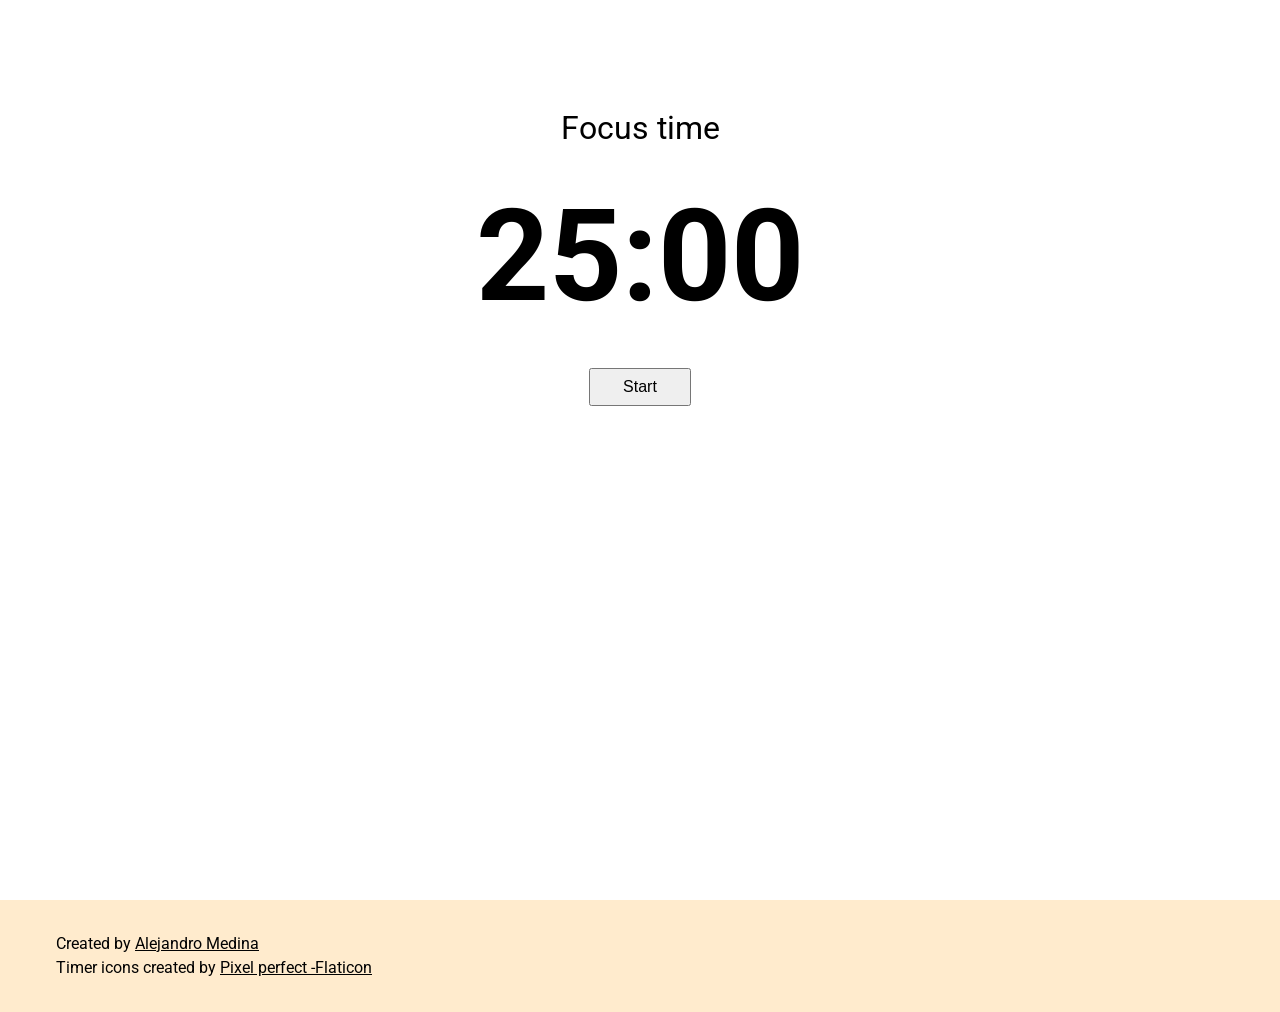
==== src/index.html @ e8b766b2 "Add function to stop a current timer and count pomodoros" ====
<!DOCTYPE html>
<html lang="en">

<head>
  <meta charset="UTF-8">
  <meta http-equiv="X-UA-Compatible" content="IE=edge">
  <meta name="viewport" content="width=device-width, initial-scale=1.0">
  <title>Pomodoro App</title>

  <link rel="shortcut icon" href="favicon.ico" type="image/x-icon">

  <!-- Main style sheets -->
  <link rel="stylesheet" href="reset.css">
  <link rel="stylesheet" href="main.css">

  <!-- Fonts: Roboto -->
  <link rel="preconnect" href="https://fonts.googleapis.com">
  <link rel="preconnect" href="https://fonts.gstatic.com" crossorigin>
  <link href="https://fonts.googleapis.com/css2?family=Roboto:wght@400;500;700&display=swap" rel="stylesheet">
</head>

<body>
  <main>
    <div class="container">
      <div class="app">
        <div class="pomodoro">
          <div class="pomodoro__header">
            <p id="pomodoro-title"></p>
          </div>
          <div class="pomodoro__timer">
            <p class="time">
              <span class="minutes">00</span>:<span class="seconds">00</span>
            </p>
          </div>
          <div class="pomodoro__footer">
            <button data-action="start" class="btn" id="action-button">
              Start
            </button>
            <button class="btn" id="stop-button">
              Stop
            </button>
          </div>
        </div>
      </div>
    </div>
  </main>
  <footer>
    <div class="container">
      <div class="links">
        <p>
          Created by
          <a href="https://github.com/alejandro-medina" target="_blank" rel="noreferrer"> Alejandro Medina
          </a>
        </p>
        <p>
          Timer icons created by
          <a href="https://www.flaticon.com/free-icons/timer" target="_blank" title="timer icons"> Pixel perfect -Flaticon</a>
        </p>
      </div>
    </div>
  </footer>

  <script src="./js/index.js"></script>
</body>

</html>
---- src/main.css ----
* {
  box-sizing: border-box;
}

html, body, main {
  height: 100%;
}

body {
  font-family: 'Roboto', sans-serif;
}

.container {
  max-width: 1200px;
  margin: 0 auto;
  height: 100%;
  padding: 0 1rem;
}

.app {
  padding: 1rem;
  height: 100%;
}

/* General sytles for component */

.btn {
  padding: .5rem 2rem;
  font-size: 1rem;
  cursor: pointer;
}

/* Styles for the pomodoro App */
.pomodoro {
  padding-top: 1rem;
}

.pomodoro .pomodoro__header {
  padding: 1rem 0;
  margin-bottom: 1rem;
}

.pomodoro .pomodoro__header p {
  text-align: center;
  font-size: 1.2rem;
}

.pomodoro .pomodoro__timer {
  padding: 1rem 0;
  margin-bottom: 1rem;
}

.pomodoro .pomodoro__timer p.time {
  font-size: 5rem;
  text-align: center;
  font-weight: bolder;
}

.pomodoro__footer {
  text-align: center;
  padding: 1rem 0;
  margin-bottom: 1rem;
}

.pomodoro__footer #stop-button {
  display: none;
}

footer {
  padding: 2rem 0;
  background-color: blanchedalmond;
}

footer .links p, footer .links a {
  color: #020202;
}

footer .links p {
  margin: 0;
  line-height: 1.5;
}

@media screen and (min-width: 768px) {
  .app {
    padding: 80px;
  }
  .pomodoro .pomodoro__header p {
    font-size: 2rem;
  }
  .pomodoro .pomodoro__timer p.time {
    font-size: 8rem;
  }
}
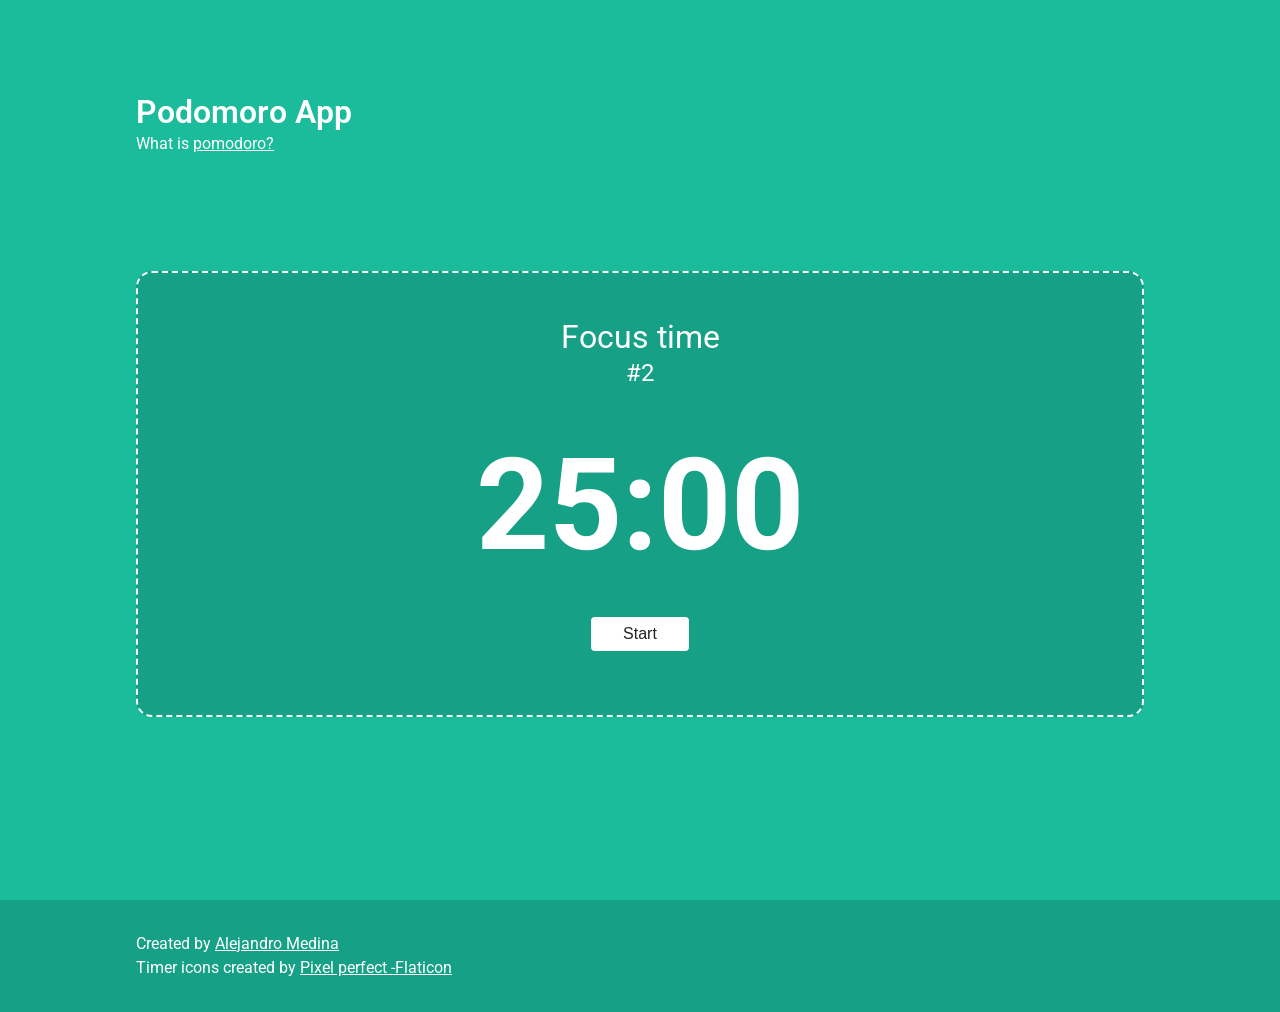
==== commit 48df74b6: "Update app style and add header" ====
--- a/src/index.html
+++ b/src/index.html
@@ -23,22 +23,34 @@
   <main>
     <div class="container">
       <div class="app">
-        <div class="pomodoro">
-          <div class="pomodoro__header">
-            <p id="pomodoro-title"></p>
-          </div>
-          <div class="pomodoro__timer">
-            <p class="time">
-              <span class="minutes">00</span>:<span class="seconds">00</span>
-            </p>
-          </div>
-          <div class="pomodoro__footer">
-            <button data-action="start" class="btn" id="action-button">
-              Start
-            </button>
-            <button class="btn" id="stop-button">
-              Stop
-            </button>
+
+        <header>
+          <h1>Podomoro App</h1>
+          <p>What is
+            <a target="_blank" href="https://en.wikipedia.org/wiki/Pomodoro_Technique">
+              pomodoro?
+            </a>
+          </p>
+        </header>
+        <div class="pomo-container">
+          <div class="pomodoro">
+            <div class="pomodoro__header">
+              <p id="pomodoro-title"></p>
+              <p id="total-pomodoro">#2</p>
+            </div>
+            <div class="pomodoro__timer">
+              <p class="time">
+                <span class="minutes">00</span>:<span class="seconds">00</span>
+              </p>
+            </div>
+            <div class="pomodoro__footer">
+              <button data-action="start" class="btn" id="action-button">
+                Start
+              </button>
+              <button class="btn" id="stop-button">
+                Stop
+              </button>
+            </div>
           </div>
         </div>
       </div>
--- a/src/main.css
+++ b/src/main.css
@@ -1,5 +1,9 @@
 * {
   box-sizing: border-box;
+}
+
+a {
+  color: inherit;
 }
 
 html, body, main {
@@ -8,6 +12,8 @@
 
 body {
   font-family: 'Roboto', sans-serif;
+  background-color: #1abc9c;
+  color: white;
 }
 
 .container {
@@ -20,6 +26,8 @@
 .app {
   padding: 1rem;
   height: 100%;
+  display: flex;
+  flex-direction: column;
 }
 
 /* General sytles for component */
@@ -30,9 +38,28 @@
   cursor: pointer;
 }
 
+header {
+  padding: 1rem 0;
+}
+
+header h1 {
+  font-size: 2rem;
+  font-weight: 600;
+  margin-bottom: 8px;
+}
+
 /* Styles for the pomodoro App */
+.pomo-container {
+  flex-grow: 1;
+  display: flex;
+}
 .pomodoro {
-  padding-top: 1rem;
+  width: 100%;
+  padding: 2rem;
+  background-color: #16a085;
+  border: 2px dashed white;
+  border-radius: 1rem;
+  align-self: center;
 }
 
 .pomodoro .pomodoro__header {
@@ -42,7 +69,8 @@
 
 .pomodoro .pomodoro__header p {
   text-align: center;
-  font-size: 1.2rem;
+  font-size: 1.5rem;
+  margin-bottom: 8px;
 }
 
 .pomodoro .pomodoro__timer {
@@ -62,17 +90,24 @@
   margin-bottom: 1rem;
 }
 
+.pomodoro__footer button.btn {
+  background-color: white;
+  color: #222222;
+  border: none;
+  border-radius: 4px;
+}
+
 .pomodoro__footer #stop-button {
   display: none;
 }
 
 footer {
   padding: 2rem 0;
-  background-color: blanchedalmond;
+  background-color: #16a085;
 }
 
 footer .links p, footer .links a {
-  color: #020202;
+  color: white;
 }
 
 footer .links p {
@@ -84,7 +119,13 @@
   .app {
     padding: 80px;
   }
-  .pomodoro .pomodoro__header p {
+  header .container > div {
+    padding: 0 80px;
+  }
+  footer .links {
+    padding: 0 80px;
+  }
+  .pomodoro .pomodoro__header p#pomodoro-title {
     font-size: 2rem;
   }
   .pomodoro .pomodoro__timer p.time {
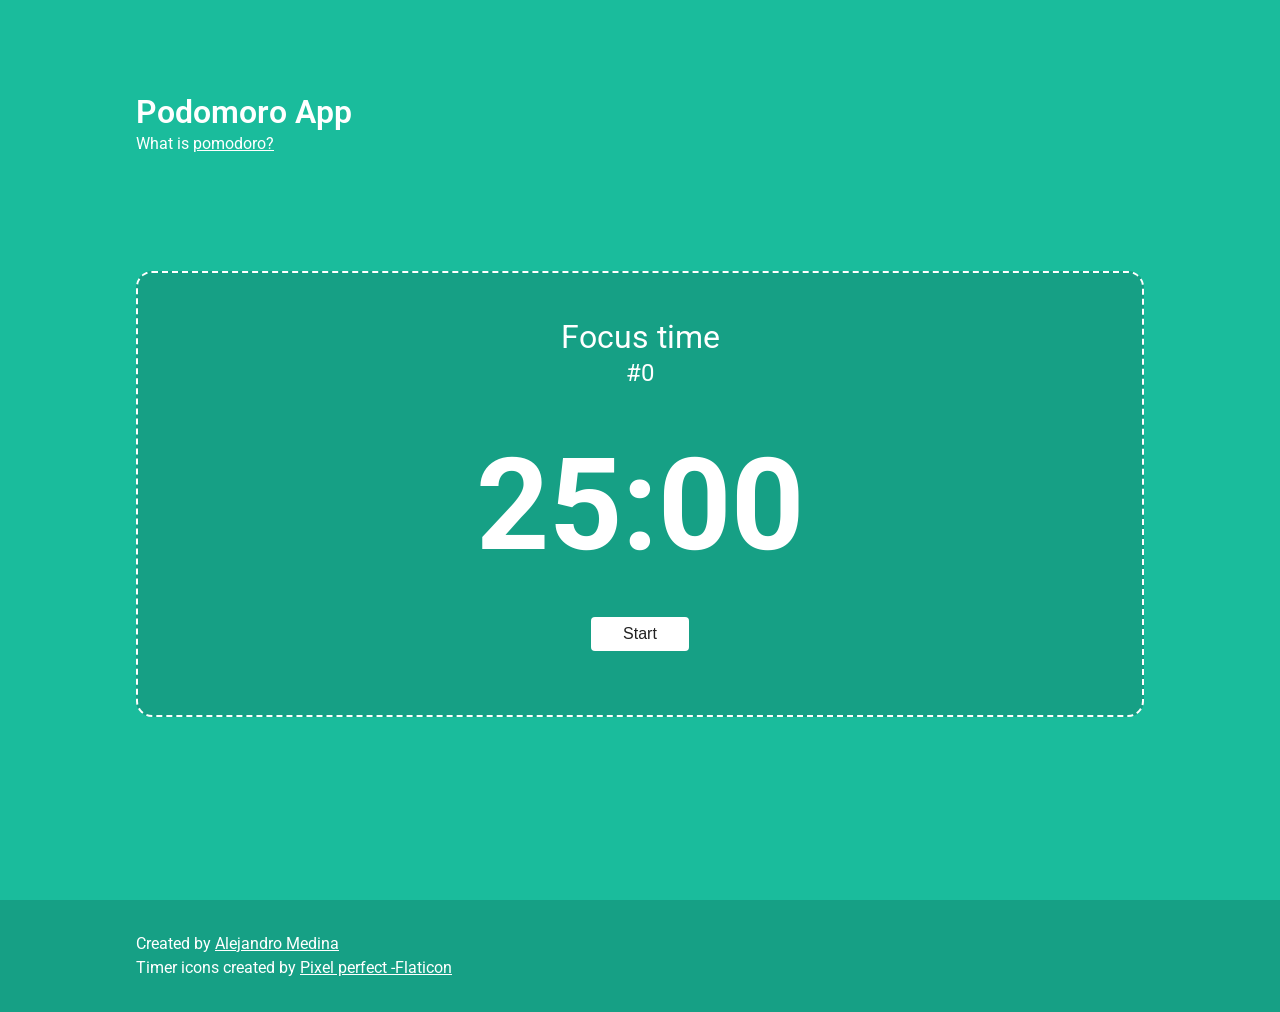
==== commit 9d09bc50: "Show in view number of total pomodoros done" ====
--- a/src/index.html
+++ b/src/index.html
@@ -36,7 +36,7 @@
           <div class="pomodoro">
             <div class="pomodoro__header">
               <p id="pomodoro-title"></p>
-              <p id="total-pomodoro">#2</p>
+              <p>#<span id="total-pomodoro"></span></p>
             </div>
             <div class="pomodoro__timer">
               <p class="time">
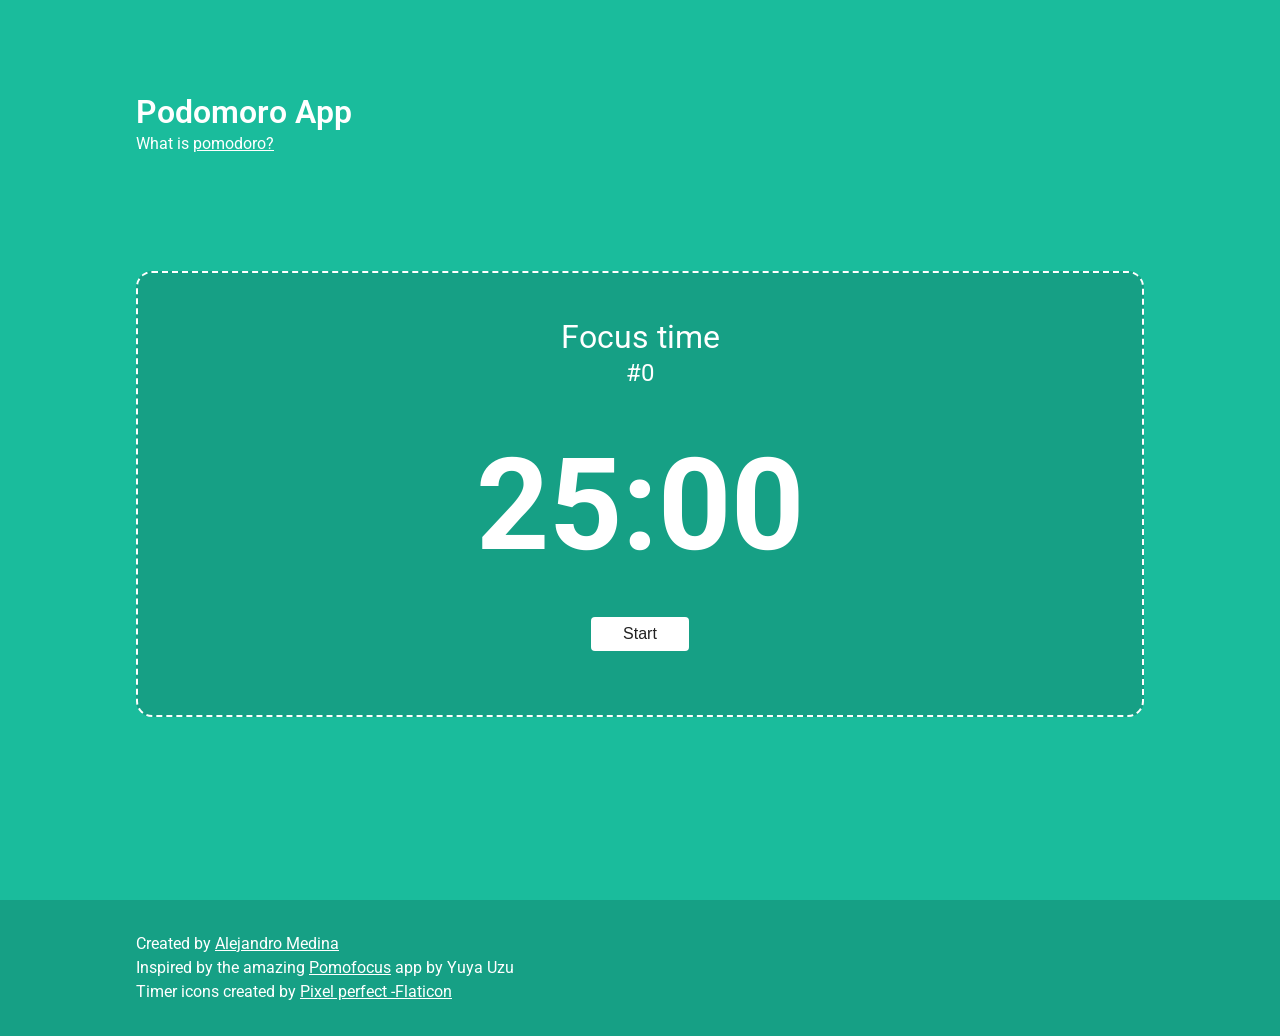
==== commit 14b7e99b: "Add link to pomofocus" ====
--- a/src/index.html
+++ b/src/index.html
@@ -10,8 +10,8 @@
   <link rel="shortcut icon" href="favicon.ico" type="image/x-icon">
 
   <!-- Main style sheets -->
-  <link rel="stylesheet" href="reset.css">
-  <link rel="stylesheet" href="main.css">
+  <link rel="stylesheet" href="./css/reset.css">
+  <link rel="stylesheet" href="./css/main.css">
 
   <!-- Fonts: Roboto -->
   <link rel="preconnect" href="https://fonts.googleapis.com">
@@ -65,6 +65,11 @@
           </a>
         </p>
         <p>
+          Inspired by the amazing
+          <a href="https://pomofocus.io/" target="_blank">Pomofocus</a>
+          app by Yuya Uzu 
+        </p>
+        <p>
           Timer icons created by
           <a href="https://www.flaticon.com/free-icons/timer" target="_blank" title="timer icons"> Pixel perfect -Flaticon</a>
         </p>
--- a/src/css/main.css
+++ b/src/css/main.css
@@ -0,0 +1,134 @@
+* {
+  box-sizing: border-box;
+}
+
+a {
+  color: inherit;
+}
+
+html, body, main {
+  height: 100%;
+}
+
+body {
+  font-family: 'Roboto', sans-serif;
+  background-color: #1abc9c;
+  color: white;
+}
+
+.container {
+  max-width: 1200px;
+  margin: 0 auto;
+  height: 100%;
+  padding: 0 1rem;
+}
+
+.app {
+  padding: 1rem;
+  height: 100%;
+  display: flex;
+  flex-direction: column;
+}
+
+/* General sytles for component */
+
+.btn {
+  padding: .5rem 2rem;
+  font-size: 1rem;
+  cursor: pointer;
+}
+
+header {
+  padding: 1rem 0;
+}
+
+header h1 {
+  font-size: 2rem;
+  font-weight: 600;
+  margin-bottom: 8px;
+}
+
+/* Styles for the pomodoro App */
+.pomo-container {
+  flex-grow: 1;
+  display: flex;
+}
+.pomodoro {
+  width: 100%;
+  padding: 2rem;
+  background-color: #16a085;
+  border: 2px dashed white;
+  border-radius: 1rem;
+  align-self: center;
+}
+
+.pomodoro .pomodoro__header {
+  padding: 1rem 0;
+  margin-bottom: 1rem;
+}
+
+.pomodoro .pomodoro__header p {
+  text-align: center;
+  font-size: 1.5rem;
+  margin-bottom: 8px;
+}
+
+.pomodoro .pomodoro__timer {
+  padding: 1rem 0;
+  margin-bottom: 1rem;
+}
+
+.pomodoro .pomodoro__timer p.time {
+  font-size: 5rem;
+  text-align: center;
+  font-weight: bolder;
+}
+
+.pomodoro__footer {
+  text-align: center;
+  padding: 1rem 0;
+  margin-bottom: 1rem;
+}
+
+.pomodoro__footer button.btn {
+  background-color: white;
+  color: #222222;
+  border: none;
+  border-radius: 4px;
+}
+
+.pomodoro__footer #stop-button {
+  display: none;
+}
+
+footer {
+  padding: 2rem 0;
+  background-color: #16a085;
+}
+
+footer .links p, footer .links a {
+  color: white;
+}
+
+footer .links p {
+  margin: 0;
+  line-height: 1.5;
+}
+
+@media screen and (min-width: 768px) {
+  .app {
+    padding: 80px;
+  }
+  header .container > div {
+    padding: 0 80px;
+  }
+  footer .links {
+    padding: 0 80px;
+  }
+  .pomodoro .pomodoro__header p#pomodoro-title {
+    font-size: 2rem;
+  }
+  .pomodoro .pomodoro__timer p.time {
+    font-size: 8rem;
+  }
+}
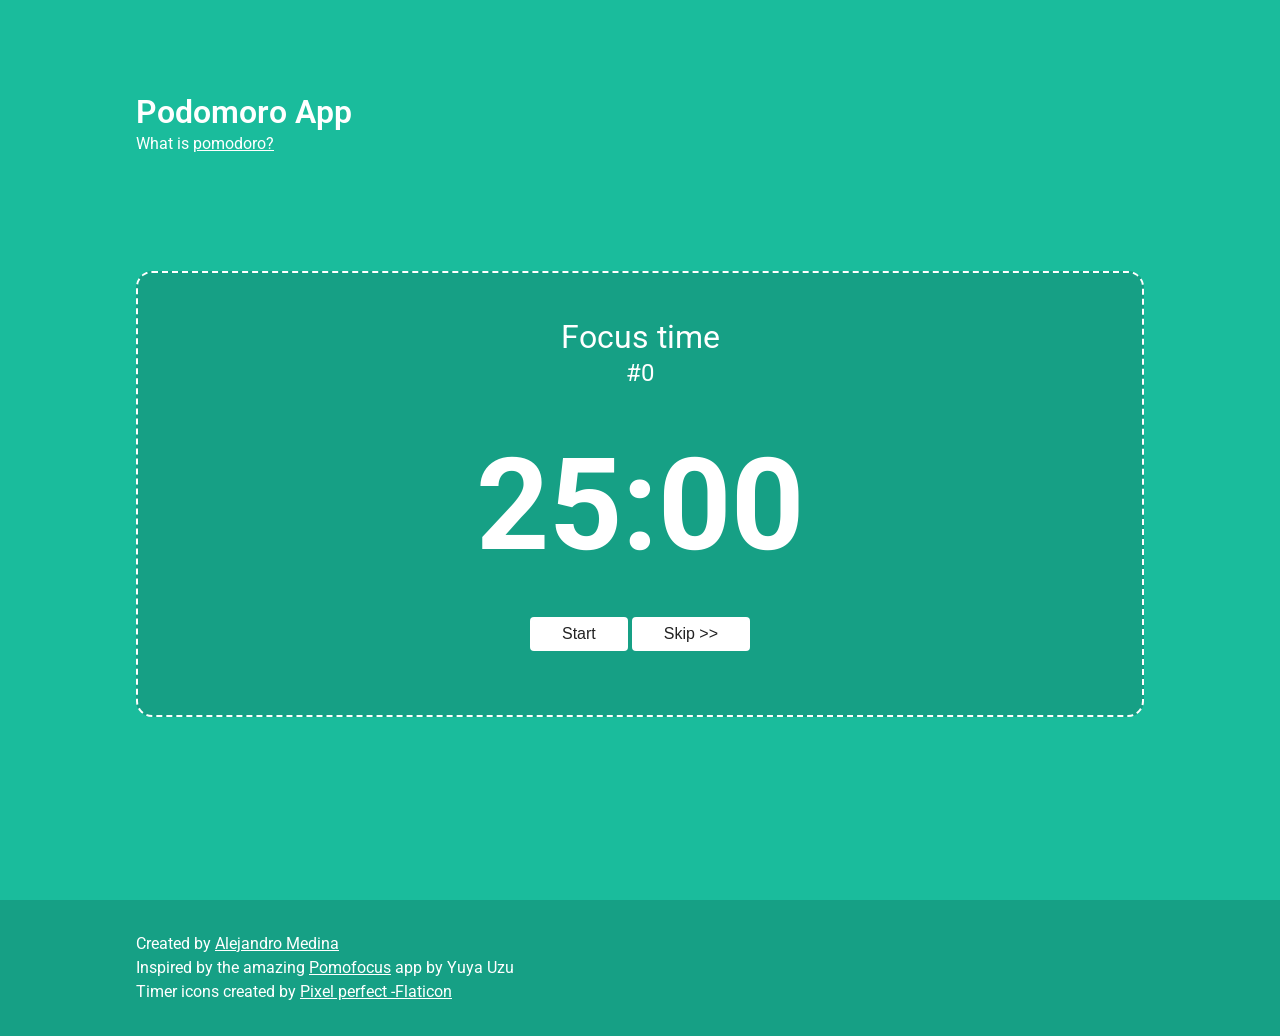
==== commit 9b420ab4: "Add a skip button for going to the next timer" ====
--- a/src/index.html
+++ b/src/index.html
@@ -8,6 +8,7 @@
   <title>Pomodoro App</title>
 
   <link rel="shortcut icon" href="favicon.ico" type="image/x-icon">
+  <link rel="manifest" href="manifest.json" />
 
   <!-- Main style sheets -->
   <link rel="stylesheet" href="./css/reset.css">
@@ -39,9 +40,7 @@
               <p>#<span id="total-pomodoro"></span></p>
             </div>
             <div class="pomodoro__timer">
-              <p class="time">
-                <span class="minutes">00</span>:<span class="seconds">00</span>
-              </p>
+              <p class="time"></p>
             </div>
             <div class="pomodoro__footer">
               <button data-action="start" class="btn" id="action-button">
@@ -49,6 +48,9 @@
               </button>
               <button class="btn" id="stop-button">
                 Stop
+              </button>
+              <button class="btn" id="skip-button">
+                Skip >>
               </button>
             </div>
           </div>
